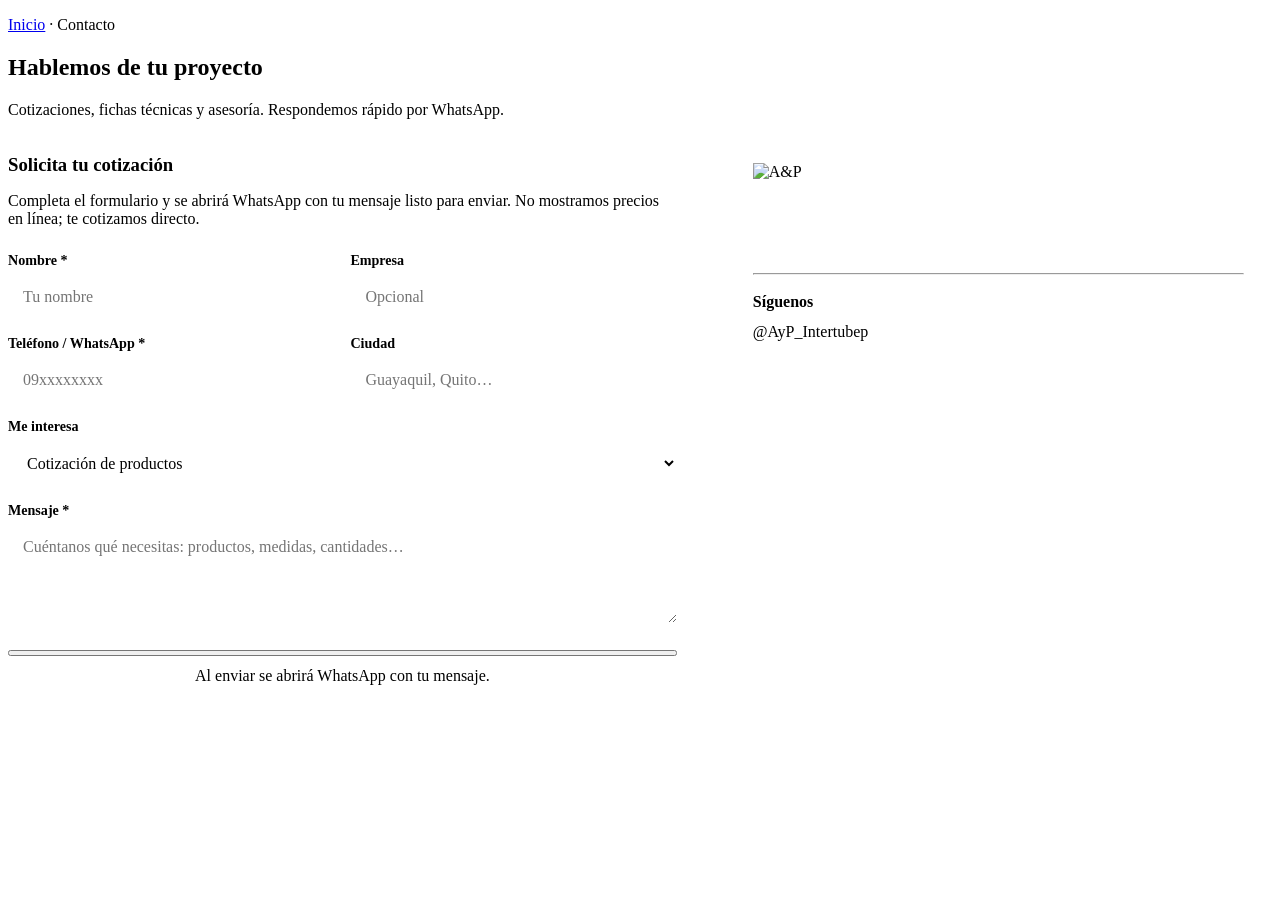
==== contacto.html @ 61fbd71c "Add files via upload Sitio web A&P completo" ====
<!DOCTYPE html>
<html lang="es">
<head>
<meta charset="UTF-8">
<meta name="viewport" content="width=device-width, initial-scale=1.0">
<title>Contacto · A&P · INTERTUBEP S.A. · Guayaquil</title>
<meta name="description" content="Contacta a INTERTUBEP S.A. (marca A&P) en Guayaquil, Ecuador. Cotizaciones, fichas técnicas y asesoría por WhatsApp 0967318889.">
<link rel="stylesheet" href="assets/css/ap.css">
<style>
  .contact-layout { display:grid; grid-template-columns:1.1fr .9fr; gap:48px; align-items:start; }
  .field { display:flex; flex-direction:column; gap:6px; margin-bottom:16px; }
  .field label { font-weight:600; font-size:.88rem; color:var(--ap-navy); }
  .field input, .field textarea, .field select { font:inherit; padding:13px 15px; border:1px solid var(--ap-stone-200); border-radius:var(--r-md); background:#fff; color:var(--ap-ink); outline:none; transition:border var(--dur); }
  .field input:focus, .field textarea:focus, .field select:focus { border-color:var(--ap-cyan); }
  .field-row { display:grid; grid-template-columns:1fr 1fr; gap:16px; }
  .info-card { background:#fff; border:1px solid var(--ap-stone-200); border-radius:var(--r-lg); padding:28px; }
  .info-row { display:flex; gap:13px; align-items:flex-start; margin-bottom:18px; }
  .info-row svg { width:22px;height:22px;color:var(--ap-cyan-deep);flex:none;margin-top:2px; }
  .info-row strong { color:var(--ap-navy); display:block; }
  .map-ph { border-radius:var(--r-lg); overflow:hidden; aspect-ratio:16/8; margin-top:24px; }
  @media (max-width:860px){ .contact-layout{grid-template-columns:1fr} .field-row{grid-template-columns:1fr} }
</style>
</head>
<body data-page="contacto">

<section class="page-hero">
  <div class="wrap">
    <p class="breadcrumb"><a href="index.html">Inicio</a> · Contacto</p>
    <h1>Hablemos de tu proyecto</h1>
    <p class="lead">Cotizaciones, fichas técnicas y asesoría. Respondemos rápido por WhatsApp.</p>
  </div>
</section>

<section class="section">
  <div class="wrap">
    <div class="contact-layout">

      <!-- Form -->
      <div>
        <h3 style="margin-bottom:8px">Solicita tu cotización</h3>
        <p class="muted" style="margin-bottom:24px">Completa el formulario y se abrirá WhatsApp con tu mensaje listo para enviar. No mostramos precios en línea; te cotizamos directo.</p>
        <form id="contactForm">
          <div class="field-row">
            <div class="field"><label for="nombre">Nombre *</label><input id="nombre" required placeholder="Tu nombre"></div>
            <div class="field"><label for="empresa">Empresa</label><input id="empresa" placeholder="Opcional"></div>
          </div>
          <div class="field-row">
            <div class="field"><label for="telefono">Teléfono / WhatsApp *</label><input id="telefono" required placeholder="09xxxxxxxx"></div>
            <div class="field"><label for="ciudad">Ciudad</label><input id="ciudad" placeholder="Guayaquil, Quito…"></div>
          </div>
          <div class="field"><label for="interes">Me interesa</label>
            <select id="interes">
              <option>Cotización de productos</option>
              <option>Ser distribuidor A&P</option>
              <option>Ficha técnica / información</option>
              <option>Riego agrícola</option>
              <option>Obra / construcción</option>
              <option>Otro</option>
            </select>
          </div>
          <div class="field"><label for="mensaje">Mensaje *</label><textarea id="mensaje" rows="4" required placeholder="Cuéntanos qué necesitas: productos, medidas, cantidades…"></textarea></div>
          <button type="submit" class="btn btn--wa" style="width:100%;justify-content:center" id="formSubmit"></button>
          <p class="small muted" style="text-align:center;margin-top:10px">Al enviar se abrirá WhatsApp con tu mensaje.</p>
        </form>
      </div>

      <!-- Info -->
      <div>
        <div class="info-card">
          <div class="footer-logo-plate" style="background:var(--ap-cloud);margin-bottom:20px"><img src="assets/img/ap-logo.png" alt="A&P" style="height:40px"></div>
          <div class="info-row" id="r-wa"></div>
          <div class="info-row" id="r-mail"></div>
          <div class="info-row" id="r-pin"></div>
          <div class="info-row" id="r-clock"></div>
          <hr class="divider" style="margin:8px 0 18px">
          <p style="font-weight:600;color:var(--ap-navy);margin-bottom:12px">Síguenos</p>
          <div class="social-strip">
            <span class="social-ico-group">
              <a class="social-ico" id="s-tt" style="background:var(--ap-stone-100);color:var(--ap-navy)" href="#" target="_blank" rel="noopener" aria-label="TikTok"></a>
              <a class="social-ico" id="s-ig" style="background:var(--ap-stone-100);color:var(--ap-navy)" href="#" target="_blank" rel="noopener" aria-label="Instagram"></a>
              <a class="social-ico" id="s-fb" style="background:var(--ap-stone-100);color:var(--ap-navy)" href="#" target="_blank" rel="noopener" aria-label="Facebook"></a>
              <a class="social-ico" id="s-waicon" style="background:var(--ap-stone-100);color:var(--ap-navy)" href="#" target="_blank" rel="noopener" aria-label="WhatsApp"></a>
            </span>
            <span style="color:var(--ap-stone-600)">@AyP_Intertubep</span>
          </div>
        </div>
        <div class="map-ph" style="overflow:hidden">
          <iframe title="Ubicación INTERTUBEP S.A." width="100%" height="100%" style="border:0;display:block" loading="lazy" referrerpolicy="no-referrer-when-downgrade" src="https://www.google.com/maps?q=Lorenzo+de+Garaicoa+3306+y+Calle+Argentina,+Guayaquil,+Ecuador&output=embed"></iframe>
        </div>
      </div>

    </div>
  </div>
</section>

<script src="assets/js/products.js"></script>
<script src="assets/js/site.js"></script>
<script>
(function () {
  var I = window.AP_ICONS;
  document.getElementById('formSubmit').innerHTML = I.whatsapp + 'Enviar por WhatsApp';
  document.getElementById('r-wa').innerHTML = I.whatsapp + '<span><strong>WhatsApp / Ventas</strong><a href="' + window.AP_WA_LINK + '" target="_blank" rel="noopener">0967318889</a></span>';
  document.getElementById('r-mail').innerHTML = I.mail + '<span><strong>Correo</strong><a href="mailto:ventas@intertubep.com.ec">ventas@intertubep.com.ec</a></span>';
  document.getElementById('r-pin').innerHTML = I.pin + '<span><strong>Oficinas</strong><a href="https://maps.app.goo.gl/N2F8XVgW83fLDa5C6" target="_blank" rel="noopener">Lorenzo de Garaicoa 3306 y Calle Argentina</a><br>Guayaquil, Ecuador</span>';
  document.getElementById('r-clock').innerHTML = I.clock + '<span><strong>Horario</strong>Lunes a viernes · 8:30 – 17:30</span>';
  document.getElementById('s-tt').innerHTML = I.tiktok; document.getElementById('s-tt').href = 'https://tiktok.com/@AyP_Intertubep';
  document.getElementById('s-ig').innerHTML = I.instagram; document.getElementById('s-ig').href = 'https://instagram.com/AyP_Intertubep';
  document.getElementById('s-fb').innerHTML = I.facebook; document.getElementById('s-fb').href = '#';
  document.getElementById('s-waicon').innerHTML = I.whatsapp; document.getElementById('s-waicon').href = window.AP_WA_LINK;

  document.getElementById('contactForm').addEventListener('submit', function (e) {
    e.preventDefault();
    var v = function (id) { return (document.getElementById(id).value || '').trim(); };
    var msg = 'Hola A&P, soy ' + v('nombre') + (v('empresa') ? ' (' + v('empresa') + ')' : '') + '.\n' +
      'Interés: ' + v('interes') + '.\n' +
      (v('ciudad') ? 'Ciudad: ' + v('ciudad') + '.\n' : '') +
      'Tel: ' + v('telefono') + '.\n' +
      'Mensaje: ' + v('mensaje');
    window.open('https://wa.me/' + window.AP_WA_NUMBER + '?text=' + encodeURIComponent(msg), '_blank');
  });
})();
</script>
</body>
</html>
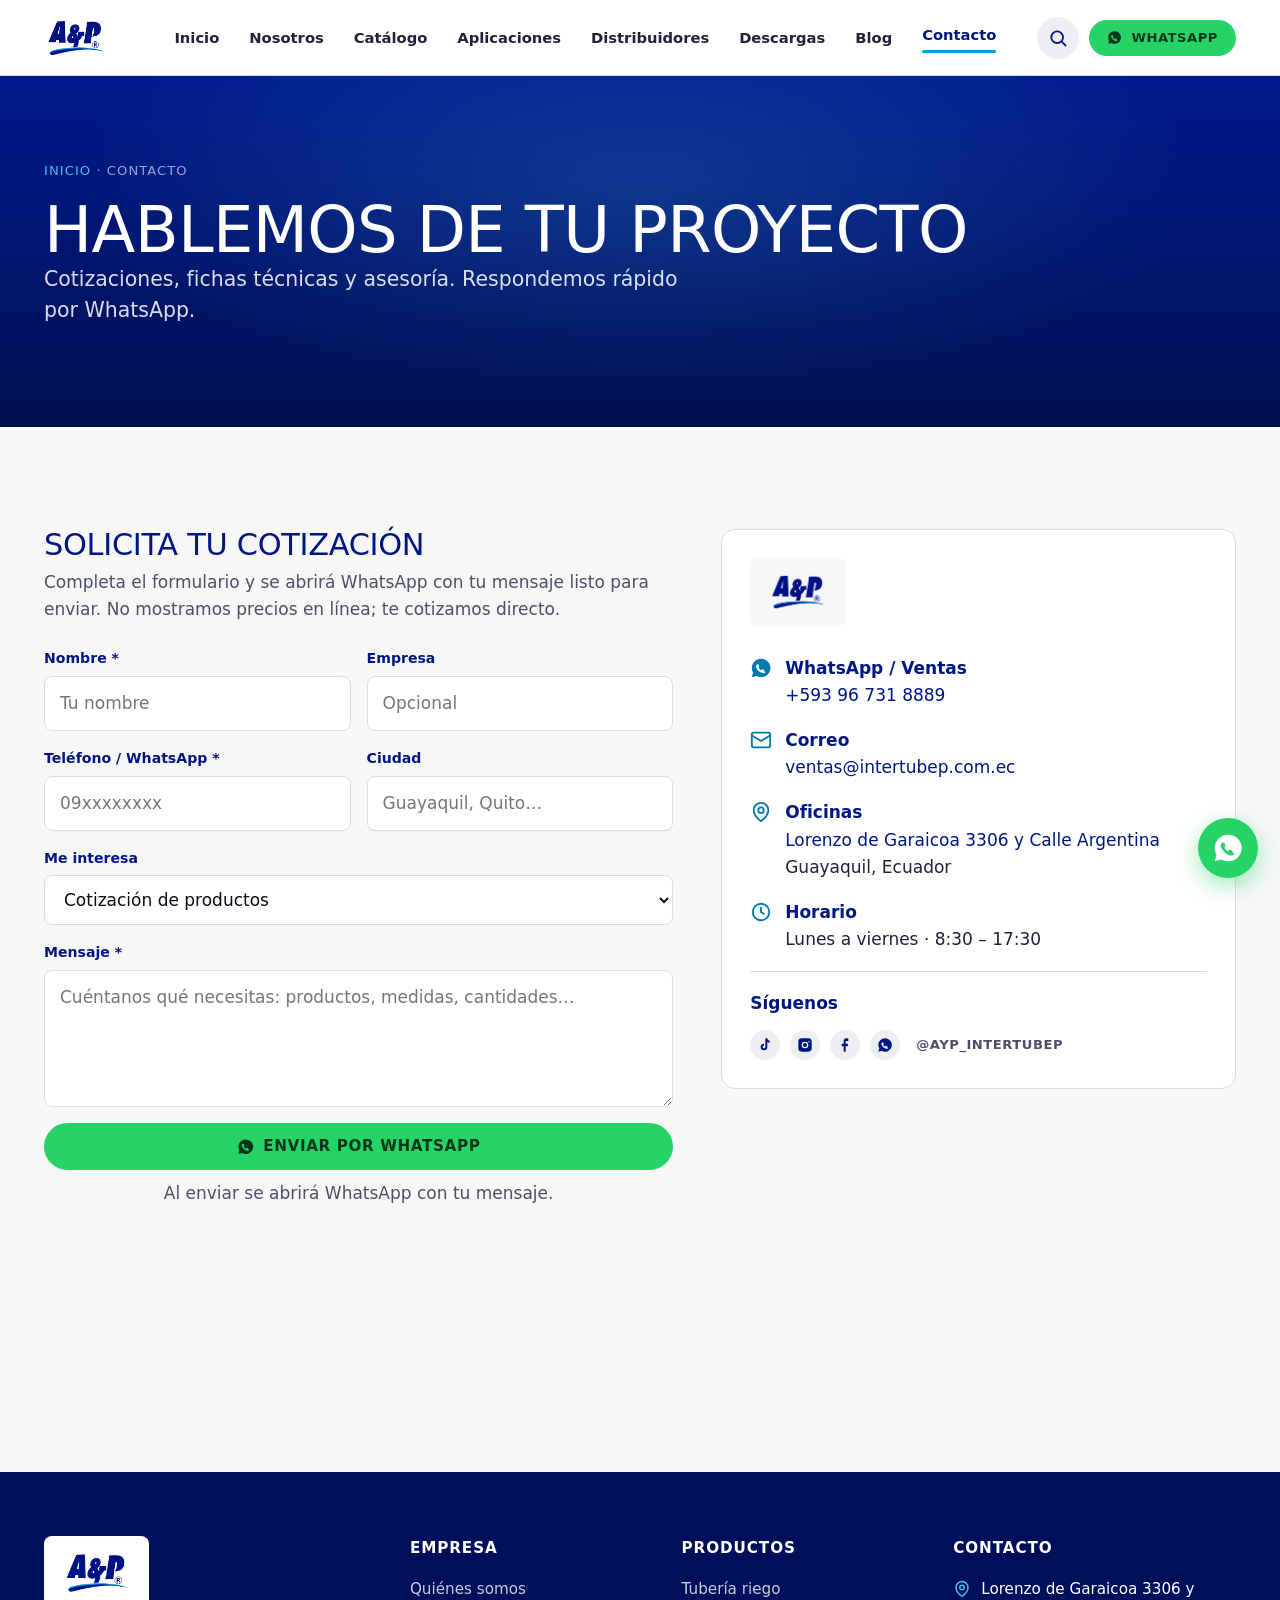
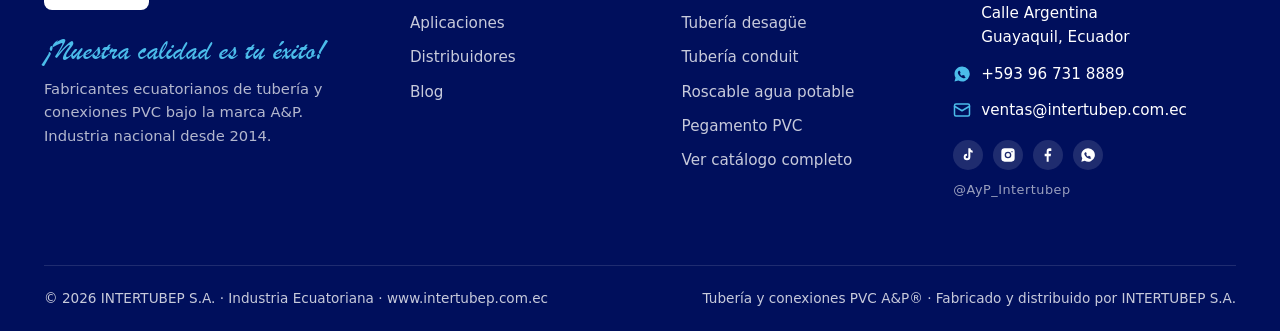
==== commit 2d40f7b1: "WhatsApp: Actualizar formato visual del número de teléfono a +593 96 731 8889" ====
--- a/contacto.html
+++ b/contacto.html
@@ -4,7 +4,7 @@
 <meta charset="UTF-8">
 <meta name="viewport" content="width=device-width, initial-scale=1.0">
 <title>Contacto · A&P · INTERTUBEP S.A. · Guayaquil</title>
-<meta name="description" content="Contacta a INTERTUBEP S.A. (marca A&P) en Guayaquil, Ecuador. Cotizaciones, fichas técnicas y asesoría por WhatsApp 0967318889.">
+<meta name="description" content="Contacta a INTERTUBEP S.A. (marca A&P) en Guayaquil, Ecuador. Cotizaciones, fichas técnicas y asesoría por WhatsApp +593 96 731 8889.">
 <link rel="stylesheet" href="assets/css/ap.css">
 <style>
   .contact-layout { display:grid; grid-template-columns:1.1fr .9fr; gap:48px; align-items:start; }
@@ -99,7 +99,7 @@
 (function () {
   var I = window.AP_ICONS;
   document.getElementById('formSubmit').innerHTML = I.whatsapp + 'Enviar por WhatsApp';
-  document.getElementById('r-wa').innerHTML = I.whatsapp + '<span><strong>WhatsApp / Ventas</strong><a href="' + window.AP_WA_LINK + '" target="_blank" rel="noopener">0967318889</a></span>';
+  document.getElementById('r-wa').innerHTML = I.whatsapp + '<span><strong>WhatsApp / Ventas</strong><a href="' + window.AP_WA_LINK + '" target="_blank" rel="noopener">+593 96 731 8889</a></span>';
   document.getElementById('r-mail').innerHTML = I.mail + '<span><strong>Correo</strong><a href="mailto:ventas@intertubep.com.ec">ventas@intertubep.com.ec</a></span>';
   document.getElementById('r-pin').innerHTML = I.pin + '<span><strong>Oficinas</strong><a href="https://maps.app.goo.gl/N2F8XVgW83fLDa5C6" target="_blank" rel="noopener">Lorenzo de Garaicoa 3306 y Calle Argentina</a><br>Guayaquil, Ecuador</span>';
   document.getElementById('r-clock').innerHTML = I.clock + '<span><strong>Horario</strong>Lunes a viernes · 8:30 – 17:30</span>';
--- a/assets/css/ap.css
+++ b/assets/css/ap.css
@@ -0,0 +1,414 @@
+/* ============================================================
+   A&P · INTERTUBEP — Sitio web
+   Tokens de marca (confirmados) + componentes del sitio
+   ============================================================ */
+
+@font-face {
+  font-family: 'Brush Script Std';
+  src: url('../fonts/BRUSHSCI.TTF') format('truetype');
+  font-weight: 400;
+  font-style: normal;
+  font-display: swap;
+}
+
+@import url('https://fonts.googleapis.com/css2?family=Archivo+Black&family=Barlow:wght@400;500;600;700&family=Work+Sans:wght@400;500;600;700;800;900&display=swap');
+
+:root {
+  /* Brand — primary */
+  --ap-navy:        #001781;
+  --ap-navy-deep:   #000F5C;
+  --ap-navy-soft:   #1A2E94;
+  --ap-navy-glow:   #0B2DAE;
+  --ap-cyan:        #009DDE;
+  --ap-cyan-deep:   #0078B0;
+  --ap-cyan-soft:   #4BBCEA;
+  --ap-cyan-light:  #B4E4F6;
+
+  /* Neutrals */
+  --ap-white:   #FFFFFF;
+  --ap-cloud:   #F7F7F7;
+  --ap-stone-100: #EDEEF2;
+  --ap-stone-200: #D9DCE4;
+  --ap-stone-400: #8A90A4;
+  --ap-stone-600: #4A5068;
+  --ap-stone-800: #1F2238;
+  --ap-ink:     #0A0C1C;
+
+  /* Riego accent (only colour outside navy/cyan) */
+  --line-riego:      #9BCC2A;
+  --line-riego-soft: #C5E07A;
+  --line-riego-deep: #5C8A15;
+
+  /* Semantic (no red — amber substitute) */
+  --ap-success: #2E8B3D;
+  --ap-warning: #E8A317;
+  --ap-danger:  #D97500;
+
+  /* Fonts */
+  --font-display: 'Archivo Black', 'Arial Black', system-ui, sans-serif;
+  --font-body:    'Work Sans', system-ui, -apple-system, sans-serif;
+  --font-numeric: 'Barlow', 'Work Sans', sans-serif;
+  --font-script:  'Brush Script Std', 'Brush Script MT', cursive;
+
+  /* Radii */
+  --r-sm: 4px; --r-md: 8px; --r-lg: 14px; --r-pill: 999px;
+
+  /* Shadows */
+  --shadow-sm: 0 1px 2px rgba(0,23,129,.08);
+  --shadow-md: 0 4px 14px rgba(0,23,129,.10);
+  --shadow-lg: 0 16px 40px rgba(0,23,129,.16);
+  --shadow-brand: 0 10px 32px rgba(0,23,129,.30);
+
+  /* Signature backgrounds */
+  --bg-navy-glow: radial-gradient(circle at 50% 38%, #2f7fd6 0%, #134ec0 30%, #001781 64%, #000a3d 100%);
+  --bg-navy-textured: radial-gradient(ellipse at 50% 30%, rgba(75,188,234,.20), transparent 62%), linear-gradient(180deg, #001a8e 0%, #00104f 100%);
+  --bg-water: linear-gradient(180deg, #ffffff 0%, #e3f1fb 50%, #b9def0 100%);
+
+  /* Motion */
+  --ease-out: cubic-bezier(.2,.7,.2,1);
+  --dur: 200ms;
+
+  --maxw: 1240px;
+  --header-h: 76px;
+}
+
+* { box-sizing: border-box; }
+
+html { scroll-behavior: smooth; }
+
+body {
+  margin: 0;
+  background: var(--ap-cloud);
+  color: var(--ap-stone-800);
+  font-family: var(--font-body);
+  font-size: 17px;
+  line-height: 1.6;
+  -webkit-font-smoothing: antialiased;
+  overflow-x: hidden;
+}
+
+img { max-width: 100%; display: block; }
+a { color: var(--ap-navy); text-decoration: none; }
+
+h1,h2,h3,h4 {
+  font-family: var(--font-display);
+  font-weight: 400;
+  color: var(--ap-navy);
+  text-transform: uppercase;
+  line-height: 1.04;
+  letter-spacing: -.01em;
+  margin: 0;
+}
+h1 { font-size: clamp(2.2rem, 5vw, 4rem); }
+h2 { font-size: clamp(1.8rem, 3.6vw, 2.9rem); }
+h3 { font-size: clamp(1.3rem, 2.4vw, 1.9rem); }
+h4 { font-size: 1.2rem; letter-spacing: .01em; }
+p { margin: 0 0 1rem; text-wrap: pretty; }
+
+.wrap { max-width: var(--maxw); margin: 0 auto; padding: 0 24px; }
+.section { padding: clamp(56px, 8vw, 104px) 0; }
+.section--tight { padding: clamp(40px, 5vw, 64px) 0; }
+
+.eyebrow {
+  font-family: var(--font-display);
+  font-size: .8rem;
+  letter-spacing: .2em;
+  text-transform: uppercase;
+  color: var(--ap-cyan);
+  margin: 0 0 14px;
+}
+.eyebrow--ink { color: var(--ap-navy); }
+.tagline-script {
+  font-family: var(--font-script);
+  color: var(--ap-navy);
+  line-height: 1;
+  font-size: clamp(1.8rem, 4vw, 2.8rem);
+}
+.tagline-script--light { color: #fff; }
+.tagline-script--cyan { color: var(--ap-cyan-soft); }
+
+.lead { font-size: clamp(1.05rem, 1.6vw, 1.3rem); color: var(--ap-stone-600); line-height: 1.55; }
+.muted { color: var(--ap-stone-600); }
+.numeric { font-family: var(--font-numeric); font-variant-numeric: tabular-nums; }
+
+/* ---------- Buttons ---------- */
+.btn {
+  font-family: var(--font-body);
+  font-weight: 700;
+  font-size: .95rem;
+  letter-spacing: .04em;
+  text-transform: uppercase;
+  padding: 15px 28px;
+  border-radius: var(--r-pill);
+  border: 0;
+  display: inline-flex;
+  align-items: center;
+  gap: 9px;
+  cursor: pointer;
+  transition: transform var(--dur) var(--ease-out), background var(--dur) var(--ease-out), box-shadow var(--dur) var(--ease-out);
+  white-space: nowrap;
+  line-height: 1;
+}
+.btn svg { width: 1.15em; height: 1.15em; }
+.btn--primary { background: var(--ap-navy); color: #fff; }
+.btn--primary:hover { background: var(--ap-navy-soft); }
+.btn--accent { background: var(--ap-cyan); color: #fff; }
+.btn--accent:hover { background: var(--ap-cyan-deep); }
+.btn--wa { background: #25D366; color: #06351a; }
+.btn--wa:hover { background: #1eb858; }
+.btn--ghost { background: transparent; color: var(--ap-navy); border: 2px solid var(--ap-navy); padding: 13px 26px; }
+.btn--ghost:hover { background: var(--ap-navy); color: #fff; }
+.btn--on-navy { background: #fff; color: var(--ap-navy); }
+.btn--on-navy:hover { background: var(--ap-cyan-light); }
+.btn--riego { background: var(--line-riego); color: #19300a; }
+.btn--riego:hover { background: var(--line-riego-deep); color:#fff; }
+.btn:active { transform: translateY(1px); }
+.btn--sm { padding: 10px 18px; font-size: .82rem; }
+
+/* ---------- Header ---------- */
+.site-header {
+  position: sticky; top: 0; z-index: 100;
+  background: rgba(255,255,255,.96);
+  backdrop-filter: blur(8px);
+  border-bottom: 1px solid var(--ap-stone-200);
+  height: var(--header-h);
+}
+.header-inner { height: var(--header-h); display: flex; align-items: center; gap: 20px; }
+.brand-logo { display: flex; align-items: center; gap: 0; }
+.brand-logo img { height: 42px; width: auto; }
+.main-nav { display: flex; align-items: center; gap: 4px; margin-left: auto; }
+.main-nav a {
+  font-weight: 600; font-size: .92rem; color: var(--ap-stone-800);
+  padding: 9px 13px; border-radius: var(--r-md);
+  transition: color var(--dur), background var(--dur);
+  white-space: nowrap;
+}
+.main-nav a:hover { color: var(--ap-navy); background: var(--ap-stone-100); }
+.main-nav a.active { color: var(--ap-navy); }
+.main-nav a.active::after { content:""; display:block; height:3px; border-radius:3px; background: var(--ap-cyan); margin-top:3px; }
+.header-actions { display: flex; align-items: center; gap: 10px; margin-left: 8px; }
+.icon-btn {
+  background: var(--ap-stone-100); border: 0; width: 42px; height: 42px;
+  border-radius: var(--r-pill); display: grid; place-items: center; cursor: pointer;
+  color: var(--ap-navy); transition: background var(--dur);
+}
+.icon-btn:hover { background: var(--ap-stone-200); }
+.icon-btn svg { width: 20px; height: 20px; }
+.nav-toggle { display: none; }
+
+/* Mobile nav */
+.mobile-nav {
+  position: fixed; inset: var(--header-h) 0 0 0; z-index: 99;
+  background: var(--ap-navy); color: #fff;
+  transform: translateX(100%); transition: transform 260ms var(--ease-out);
+  padding: 24px; overflow-y: auto;
+  display: flex; flex-direction: column; gap: 4px;
+}
+.mobile-nav.open { transform: translateX(0); }
+.mobile-nav a { color: #fff; font-family: var(--font-display); text-transform: uppercase; font-size: 1.3rem; padding: 16px 8px; border-bottom: 1px solid rgba(255,255,255,.12); }
+
+/* ---------- Search overlay ---------- */
+.search-overlay {
+  position: fixed; inset: 0; z-index: 200; background: rgba(0,15,92,.6);
+  backdrop-filter: blur(4px); display: none; padding-top: 12vh;
+}
+.search-overlay.open { display: block; }
+.search-box { max-width: 720px; margin: 0 auto; background: #fff; border-radius: var(--r-lg); box-shadow: var(--shadow-lg); overflow: hidden; }
+.search-box-top { display: flex; align-items: center; gap: 12px; padding: 18px 22px; border-bottom: 1px solid var(--ap-stone-200); }
+.search-box-top input { flex: 1; border: 0; outline: 0; font-size: 1.3rem; font-family: var(--font-body); color: var(--ap-navy); }
+.search-results { max-height: 56vh; overflow-y: auto; }
+.search-results a { display: flex; align-items: center; gap: 14px; padding: 13px 22px; border-bottom: 1px solid var(--ap-stone-100); }
+.search-results a:hover { background: var(--ap-stone-100); }
+.search-hint { padding: 22px; color: var(--ap-stone-400); }
+
+/* ---------- Hero ---------- */
+.hero { position: relative; background: var(--bg-navy-glow); color: #fff; overflow: hidden; }
+.hero::after { /* subtle grain */
+  content:""; position: absolute; inset: 0; opacity: .06; pointer-events: none;
+  background-image: repeating-linear-gradient(45deg, #fff 0 1px, transparent 1px 4px);
+}
+.hero-slides { position: relative; }
+.hero-slide {
+  display: none;
+  grid-template-columns: 1.05fr .95fr; align-items: center; gap: 40px;
+  min-height: 540px; padding: 56px 0 72px;
+}
+.hero-slide.active { display: grid; animation: heroFade 500ms var(--ease-out); }
+@keyframes heroFade { from { opacity: 0; transform: translateY(8px); } to { opacity: 1; transform: none; } }
+.hero-eyebrow { color: var(--ap-cyan-soft); }
+.hero h1 { color: #fff; text-shadow: 0 2px 18px rgba(0,0,0,.25); }
+.hero .hero-sub { font-size: clamp(1.05rem, 1.6vw, 1.25rem); color: rgba(255,255,255,.88); max-width: 30ch; margin: 18px 0 28px; }
+.hero-cta { display: flex; gap: 12px; flex-wrap: wrap; }
+.hero-visual { position: relative; display: grid; place-items: center; min-height: 420px; }
+.hero-dots { position: absolute; bottom: 26px; left: 0; right: 0; display: flex; gap: 10px; justify-content: center; z-index: 5; }
+.hero-dot { width: 11px; height: 11px; border-radius: 50%; border: 0; background: rgba(255,255,255,.35); cursor: pointer; transition: background var(--dur), width var(--dur); padding:0; }
+.hero-dot.active { background: var(--ap-cyan); width: 30px; border-radius: 6px; }
+.hero-stat-chip {
+  position:absolute; background:#fff; color:var(--ap-navy); border-radius: var(--r-lg);
+  box-shadow: var(--shadow-lg); padding: 14px 18px; font-family: var(--font-display);
+}
+
+/* ---------- Product placeholder ---------- */
+.ph {
+  background: linear-gradient(135deg, #eef1f6, #dce2ec);
+  position: relative; display: grid; place-items: center; overflow: hidden;
+  border-radius: var(--r-md);
+}
+.ph[data-tone="navy"] { background: var(--bg-navy-textured); }
+.ph[data-tone="riego"] { background: linear-gradient(135deg,#eaf6cf,#d3ecf7); }
+.ph[data-tone="water"] { background: var(--bg-water); }
+.ph-tag {
+  position: absolute; left: 8px; bottom: 7px; font-size: 9px; letter-spacing:.08em;
+  text-transform: uppercase; color: rgba(10,12,28,.32); font-weight: 600;
+}
+.ph[data-tone="navy"] .ph-tag { color: rgba(255,255,255,.4); }
+.ph-logo { position: absolute; top: 8px; right: 8px; z-index: 3; background: rgba(255,255,255,.96); border-radius: 6px; padding: 3px 6px; box-shadow: 0 1px 5px rgba(0,23,129,.18); line-height: 0; pointer-events: none; }
+.ph-logo img { width: 40px; height: auto; display: block; }
+.card-media .ph-logo img { width: 36px; }
+
+/* ---------- Cards ---------- */
+.grid { display: grid; gap: 24px; }
+.cols-2 { grid-template-columns: repeat(2, 1fr); }
+.cols-3 { grid-template-columns: repeat(3, 1fr); }
+.cols-4 { grid-template-columns: repeat(4, 1fr); }
+
+.card {
+  background: #fff; border: 1px solid var(--ap-stone-200); border-radius: var(--r-lg);
+  overflow: hidden; transition: transform var(--dur) var(--ease-out), box-shadow var(--dur) var(--ease-out), border-color var(--dur);
+  display: flex; flex-direction: column;
+}
+.card:hover { transform: translateY(-4px); box-shadow: var(--shadow-lg); border-color: var(--ap-cyan-soft); }
+.card-media { aspect-ratio: 4/3; position: relative; }
+.card-body { padding: 18px 18px 20px; display: flex; flex-direction: column; gap: 8px; flex: 1; }
+.card-body h4 { color: var(--ap-navy); }
+.card-cat { font-size: .72rem; font-weight: 700; letter-spacing: .1em; text-transform: uppercase; color: var(--ap-cyan-deep); }
+.card-meta { margin-top: auto; padding-top: 10px; font-size: .85rem; color: var(--ap-stone-400); display:flex; align-items:center; gap:6px; }
+
+/* line tag pill */
+.pill { display:inline-flex; align-items:center; gap:6px; font-size:.7rem; font-weight:700; letter-spacing:.08em; text-transform:uppercase; padding:5px 11px; border-radius: var(--r-pill); }
+.pill--riego { background: rgba(155,204,42,.16); color: var(--line-riego-deep); }
+.pill--navy { background: rgba(0,23,129,.08); color: var(--ap-navy); }
+.pill--cyan { background: rgba(0,157,222,.12); color: var(--ap-cyan-deep); }
+.pill--fab { background: var(--ap-navy); color:#fff; }
+.pill--imp { background: var(--ap-stone-100); color: var(--ap-stone-600); }
+
+/* ---------- Line cards (4 product lines) ---------- */
+.line-card { position: relative; border-radius: var(--r-lg); overflow: hidden; color: #fff; min-height: 300px; display: flex; flex-direction: column; justify-content: flex-end; padding: 26px; transition: transform var(--dur) var(--ease-out); }
+.line-card:hover { transform: translateY(-5px); }
+.line-card .line-card-bg { position: absolute; inset: 0; z-index: 0; }
+.line-card > * { position: relative; z-index: 1; }
+.line-card h3 { color: #fff; }
+.line-card .line-desc { color: rgba(255,255,255,.85); font-size: .95rem; margin: 6px 0 16px; }
+.line-card .line-link { font-weight: 700; text-transform: uppercase; letter-spacing: .05em; font-size: .85rem; color: #fff; display: inline-flex; align-items: center; gap: 7px; }
+.line-card.riego { color: var(--ap-navy); }
+.line-card.riego h3, .line-card.riego .line-link { color: var(--ap-navy); }
+.line-card.riego .line-desc { color: var(--line-riego-deep); }
+
+/* ---------- Feature (diferenciadores) ---------- */
+.feature { display: flex; flex-direction: column; gap: 12px; }
+.feature .feat-ico { width: 56px; height: 56px; border-radius: var(--r-md); background: rgba(0,157,222,.12); color: var(--ap-navy); display: grid; place-items: center; }
+.feature .feat-ico svg { width: 28px; height: 28px; }
+.feature h4 { color: var(--ap-navy); }
+.feature p { color: var(--ap-stone-600); font-size: .98rem; margin: 0; }
+.feat-num { font-family: var(--font-display); font-size: 2.6rem; color: var(--ap-cyan); line-height: 1; }
+
+/* ---------- Bands ---------- */
+.band-navy { background: var(--ap-navy); color: #fff; }
+.band-navy h2 { color: #fff; }
+.band-glow { background: var(--bg-navy-glow); color: #fff; }
+.band-glow h2 { color: #fff; }
+.band-cloud { background: var(--ap-cloud); }
+
+/* ---------- Footer ---------- */
+.site-footer { background: var(--ap-navy-deep); color: rgba(255,255,255,.78); padding: 64px 0 0; }
+.footer-top { display: grid; grid-template-columns: 1.4fr 1fr 1fr 1.2fr; gap: 36px; }
+.footer-logo-plate { background:#fff; border-radius: var(--r-md); padding: 14px 18px; display: inline-block; }
+.footer-logo-plate img { height: 46px; }
+.site-footer h5 { font-family: var(--font-display); text-transform: uppercase; color: #fff; font-size: .95rem; letter-spacing: .06em; margin: 0 0 16px; }
+.footer-links { display: flex; flex-direction: column; gap: 10px; }
+.footer-links a { color: rgba(255,255,255,.78); font-size: .95rem; }
+.footer-links a:hover { color: var(--ap-cyan-soft); }
+.footer-contact-row { display: flex; gap: 10px; align-items: flex-start; margin-bottom: 12px; font-size: .95rem; }
+.footer-contact-row svg { width: 18px; height: 18px; color: var(--ap-cyan-soft); flex: none; margin-top: 3px; }
+.footer-bottom { border-top: 1px solid rgba(255,255,255,.12); margin-top: 48px; padding: 22px 0; display: flex; justify-content: space-between; align-items: center; gap: 16px; flex-wrap: wrap; font-size: .85rem; }
+
+/* social strip */
+.social-strip { display: flex; align-items: center; gap: 16px; flex-wrap: wrap; font-weight: 700; letter-spacing: .04em; text-transform: uppercase; font-size: .82rem; color: #fff; }
+.social-ico-group { display: inline-flex; gap: 10px; align-items: center; }
+.social-ico { width: 30px; height: 30px; border-radius: 50%; background: rgba(255,255,255,.12); display: grid; place-items: center; color: #fff; transition: background var(--dur); }
+.social-ico:hover { background: var(--ap-cyan); }
+.social-ico svg { width: 16px; height: 16px; }
+
+/* ---------- Floating WhatsApp ---------- */
+.wa-float { position: fixed; right: 22px; bottom: 22px; z-index: 150; width: 60px; height: 60px; border-radius: 50%; background: #25D366; color: #fff; display: grid; place-items: center; box-shadow: 0 8px 24px rgba(37,211,102,.45); transition: transform var(--dur); }
+.wa-float:hover { transform: scale(1.07); }
+.wa-float svg { width: 32px; height: 32px; }
+
+/* ---------- Page hero (interior pages) ---------- */
+.page-hero { background: var(--bg-navy-textured); color: #fff; padding: clamp(48px,7vw,84px) 0; position: relative; overflow: hidden; }
+.page-hero h1 { color: #fff; }
+.page-hero .lead { color: rgba(255,255,255,.85); max-width: 60ch; }
+.breadcrumb { font-size: .82rem; color: rgba(255,255,255,.6); margin-bottom: 16px; text-transform: uppercase; letter-spacing: .08em; }
+.breadcrumb a { color: var(--ap-cyan-soft); }
+
+/* ---------- Catalog ---------- */
+.catalog-layout { display: grid; grid-template-columns: 250px 1fr; gap: 32px; align-items: start; }
+.filter-panel { position: sticky; top: calc(var(--header-h) + 20px); background:#fff; border:1px solid var(--ap-stone-200); border-radius: var(--r-lg); padding: 22px; }
+.filter-group { margin-bottom: 22px; }
+.filter-group h5 { font-family: var(--font-body); font-weight: 700; font-size: .78rem; letter-spacing: .1em; text-transform: uppercase; color: var(--ap-stone-400); margin: 0 0 12px; }
+.filter-opt { display: block; width: 100%; text-align: left; background: none; border: 0; padding: 9px 12px; border-radius: var(--r-md); font: inherit; font-size: .92rem; color: var(--ap-stone-800); cursor: pointer; transition: background var(--dur); }
+.filter-opt:hover { background: var(--ap-stone-100); }
+.filter-opt.active { background: var(--ap-navy); color: #fff; font-weight: 600; }
+.catalog-toolbar { display: flex; align-items: center; gap: 14px; margin-bottom: 22px; flex-wrap: wrap; }
+.catalog-search { flex: 1; min-width: 220px; display: flex; align-items: center; gap: 10px; background: #fff; border: 1px solid var(--ap-stone-200); border-radius: var(--r-pill); padding: 11px 18px; }
+.catalog-search input { border: 0; outline: 0; flex: 1; font: inherit; color: var(--ap-navy); background: none; }
+.catalog-search svg { width: 18px; height: 18px; color: var(--ap-stone-400); }
+.catalog-count { color: var(--ap-stone-400); font-size: .9rem; }
+
+/* table */
+.spec-table { width: 100%; border-collapse: collapse; font-family: var(--font-numeric); font-size: .92rem; }
+.spec-table th { background: var(--ap-navy); color: #fff; text-align: left; padding: 10px 14px; font-weight: 600; font-size: .82rem; text-transform: uppercase; letter-spacing: .04em; }
+.spec-table td { padding: 9px 14px; border-bottom: 1px solid var(--ap-stone-100); }
+.spec-table tr:nth-child(even) td { background: var(--ap-cloud); }
+.spec-table caption { text-align: left; font-weight: 700; color: var(--ap-navy); margin-bottom: 8px; }
+
+/* chips for sizes */
+.size-chips { display: flex; flex-wrap: wrap; gap: 8px; }
+.size-chip { font-family: var(--font-numeric); font-weight: 600; font-size: .85rem; background: var(--ap-stone-100); color: var(--ap-navy); padding: 6px 12px; border-radius: var(--r-sm); }
+
+/* ---------- Misc ---------- */
+.divider { height: 1px; background: var(--ap-stone-200); border: 0; margin: 0; }
+.center { text-align: center; }
+.mt-0 { margin-top: 0; } .mb-0 { margin-bottom: 0; }
+.flex { display: flex; } .gap-12 { gap: 12px; } .gap-16 { gap: 16px; }
+.items-center { align-items: center; }
+.section-head { max-width: 64ch; margin-bottom: 44px; }
+.section-head.center { margin-left: auto; margin-right: auto; }
+.reveal { opacity: 0; transform: translateY(20px); transition: opacity 600ms var(--ease-out), transform 600ms var(--ease-out); }
+.reveal.in { opacity: 1; transform: none; }
+
+/* ---------- Responsive ---------- */
+@media (max-width: 1000px) {
+  .footer-top { grid-template-columns: 1fr 1fr; gap: 28px; }
+  .catalog-layout { grid-template-columns: 1fr; }
+  .filter-panel { position: static; }
+  .cols-4 { grid-template-columns: repeat(2, 1fr); }
+}
+@media (max-width: 860px) {
+  .main-nav, .header-actions .desktop-only { display: none; }
+  .nav-toggle { display: grid; }
+  .hero-slide { grid-template-columns: 1fr; text-align: left; min-height: auto; }
+  .hero-visual { display: none; }
+  .hero-slide { padding: 48px 0 72px; }
+}
+@media (max-width: 680px) {
+  body { font-size: 16px; }
+  .cols-2, .cols-3, .cols-4 { grid-template-columns: 1fr; }
+  .footer-top { grid-template-columns: 1fr; }
+  .footer-bottom { flex-direction: column; align-items: flex-start; }
+  .section { padding: 52px 0; }
+}
+@media (prefers-reduced-motion: reduce) {
+  * { animation: none !important; transition: none !important; }
+  .reveal { opacity: 1; transform: none; }
+}
